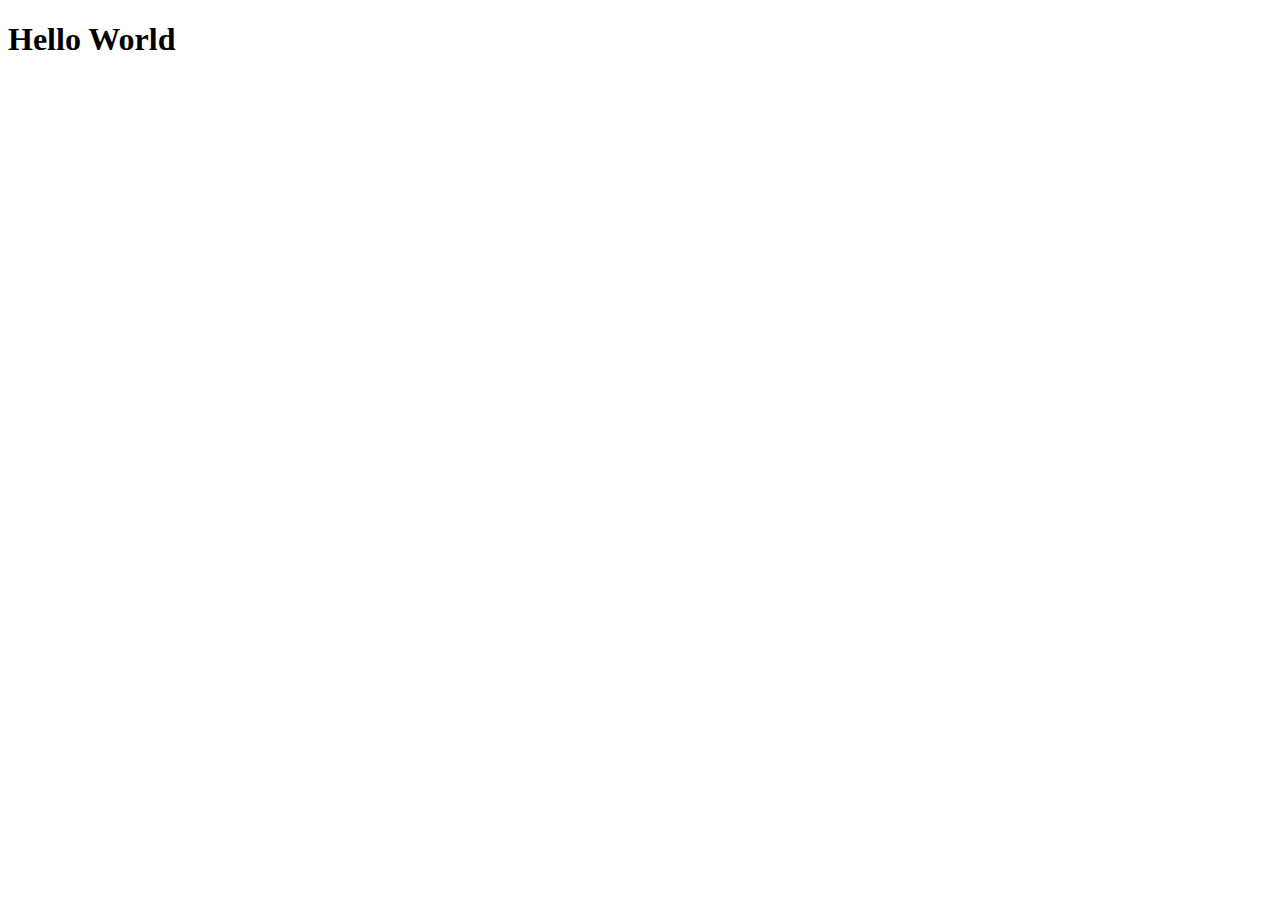
==== index.html @ 797b201e "setup index.html" ====
<!DOCTYPE html>
<html lang="en">
  <head>
    <meta charset="UTF-8" />
    <meta name="viewport" content="width=device-width, initial-scale=1.0" />

    <!-- Compressed CSS -->
    <!-- Foundation -->
    <link
      rel="stylesheet"
      href="https://cdn.jsdelivr.net/npm/foundation-sites@6.6.3/dist/css/foundation.min.css"
      integrity="sha256-ogmFxjqiTMnZhxCqVmcqTvjfe1Y/ec4WaRj/aQPvn+I="
      crossorigin="anonymous"
    />

    <!-- Custom CSS -->
    <link rel="stylesheet" href="./assets/styles/style.css" />

    <title>My Portfolio</title>
  </head>
  <body>
    <h1>Hello World</h1>
    <!-- Compressed JavaScript -->
    <!-- Foundation -->
    <script
      src="https://cdn.jsdelivr.net/npm/foundation-sites@6.6.3/dist/js/foundation.min.js"
      integrity="sha256-pRF3zifJRA9jXGv++b06qwtSqX1byFQOLjqa2PTEb2o="
      crossorigin="anonymous"
    ></script>

    <!-- jQuery -->
    <script src="https://cdnjs.cloudflare.com/ajax/libs/jquery/3.2.1/jquery.min.js"></script>

    <!--Day.js -->
    <script src="./assets/scripts/moment.min.js"></script>

    <!-- Custom Scripts -->
    <script src="./assets/scripts/script.js"></script>
  </body>
</html>
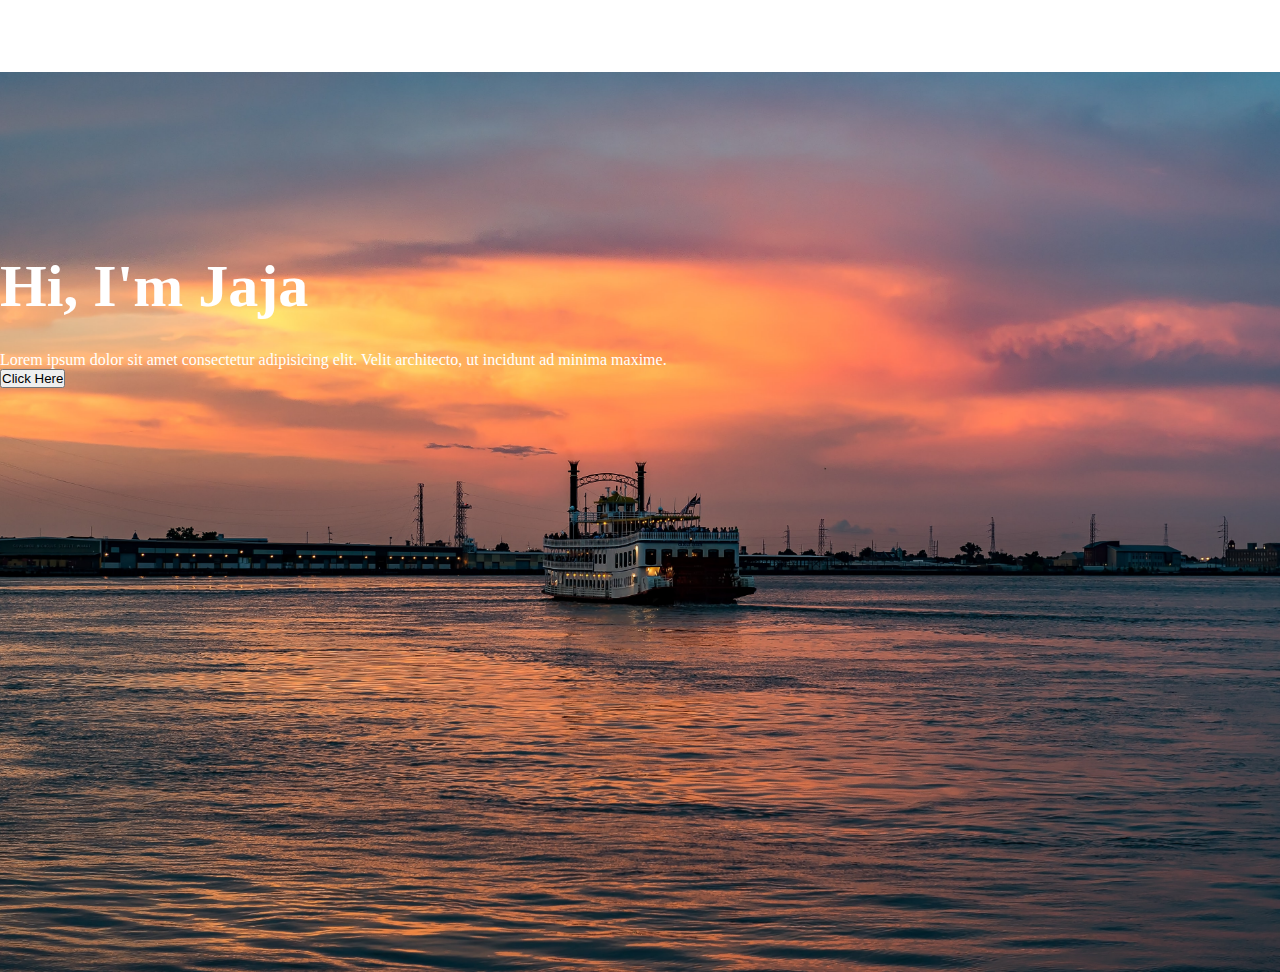
==== commit eb27b3dc: "add content to index.html" ====
--- a/index.html
+++ b/index.html
@@ -1,30 +1,85 @@
 <!DOCTYPE html>
 <html lang="en">
   <head>
-    <meta charset="UTF-8" />
-    <meta name="viewport" content="width=device-width, initial-scale=1.0" />
+    <!-- Required meta tags -->
+    <meta charset="utf-8" />
+    <meta
+      name="viewport"
+      content="width=device-width, initial-scale=1, shrink-to-fit=no"
+    />
 
-    <!-- Compressed CSS -->
-    <!-- Foundation -->
+    <!-- Bootstrap CSS -->
     <link
       rel="stylesheet"
-      href="https://cdn.jsdelivr.net/npm/foundation-sites@6.6.3/dist/css/foundation.min.css"
-      integrity="sha256-ogmFxjqiTMnZhxCqVmcqTvjfe1Y/ec4WaRj/aQPvn+I="
+      href="https://cdn.jsdelivr.net/npm/bootstrap@4.5.3/dist/css/bootstrap.min.css"
+      integrity="sha384-TX8t27EcRE3e/ihU7zmQxVncDAy5uIKz4rEkgIXeMed4M0jlfIDPvg6uqKI2xXr2"
+      crossorigin="anonymous"
+    />
+
+    <!-- Font Awesome -->
+    <link
+      rel="stylesheet"
+      href="https://cdnjs.cloudflare.com/ajax/libs/font-awesome/5.15.2/css/all.min.css"
+      integrity="sha512-HK5fgLBL+xu6dm/Ii3z4xhlSUyZgTT9tuc/hSrtw6uzJOvgRr2a9jyxxT1ely+B+xFAmJKVSTbpM/CuL7qxO8w=="
       crossorigin="anonymous"
     />
 
     <!-- Custom CSS -->
     <link rel="stylesheet" href="./assets/styles/style.css" />
 
-    <title>My Portfolio</title>
+    <title>Hello, world!</title>
   </head>
   <body>
-    <h1>Hello World</h1>
-    <!-- Compressed JavaScript -->
-    <!-- Foundation -->
+    <section id="header">
+      <nav class="navbar navbar-expand-lg fixed-top">
+        <button
+          class="navbar-toggler"
+          type="button"
+          data-toggle="collapse"
+          data-target="#navbarNavAltMarkup"
+          aria-controls="navbarNavAltMarkup"
+          aria-expanded="false"
+          aria-label="Toggle navigation"
+        >
+          <i class="fa fa-bars"></i>
+        </button>
+        <div class="collapse navbar-collapse" id="navbarNavAltMarkup">
+          <ul class="navbar-nav mx-auto">
+            <li class="nav-item">
+              <a class="nav-link" href="#">About</a>
+            </li>
+            <li class="nav-item">
+              <a class="nav-link" href="#">Portfolio</a>
+            </li>
+            <li class="nav-item">
+              <a class="nav-link" href="#">Contact</a>
+            </li>
+          </ul>
+        </div>
+      </nav>
+    </section>
+    <div class="jumbotron text-center">
+      <div class="intro">
+        <h1>Hi, I'm Jaja</h1>
+        <p
+          >Lorem ipsum dolor sit amet consectetur adipisicing elit. Velit
+          architecto, ut incidunt ad minima maxime.
+        </p>
+        <button type="button" class="btn btn-outline-light">Click Here</button>
+      </div>
+    </div>
+
+    <!-- Optional JavaScript; choose one of the two! -->
+
+    <!-- Option 1: jQuery and Bootstrap Bundle (includes Popper) -->
     <script
-      src="https://cdn.jsdelivr.net/npm/foundation-sites@6.6.3/dist/js/foundation.min.js"
-      integrity="sha256-pRF3zifJRA9jXGv++b06qwtSqX1byFQOLjqa2PTEb2o="
+      src="https://code.jquery.com/jquery-3.5.1.slim.min.js"
+      integrity="sha384-DfXdz2htPH0lsSSs5nCTpuj/zy4C+OGpamoFVy38MVBnE+IbbVYUew+OrCXaRkfj"
+      crossorigin="anonymous"
+    ></script>
+    <script
+      src="https://cdn.jsdelivr.net/npm/bootstrap@4.5.3/dist/js/bootstrap.bundle.min.js"
+      integrity="sha384-ho+j7jyWK8fNQe+A12Hb8AhRq26LrZ/JpcUGGOn+Y7RsweNrtN/tE3MoK7ZeZDyx"
       crossorigin="anonymous"
     ></script>
 
--- a/assets/styles/style.css
+++ b/assets/styles/style.css
@@ -0,0 +1,54 @@
+* {
+  margin: 0;
+  padding: 0;
+}
+
+/***********************************************/
+.jumbotron {
+  background: black;
+  background-image: url(/images/creole-queen.jpg);
+  min-height: 100vh;
+  background-size: cover;
+  background-position: center;
+  color: white;
+}
+
+.jumbotron h1 {
+  margin: 30px 0;
+  font-size: 60px;
+}
+
+.intro {
+  padding-top: 150px;
+}
+
+.navbar-nav a {
+  color: white;
+  margin: 0 20px;
+  margin-top: 20px;
+}
+
+.navbar-toggler {
+  color: white;
+  border: none;
+  outline: none !important;
+}
+
+.navbar-toggler .fa {
+  color: white;
+  font-size: 26px;
+}
+
+.nav-link:hover {
+  font-weight: 600;
+  border-bottom: 1px solid white;
+}
+
+#header .btn {
+  border: 1px solid white;
+  margin-top: 20px;
+  padding: 6px 26px;
+  font-size: 16px;
+}
+
+/****************************************************************/
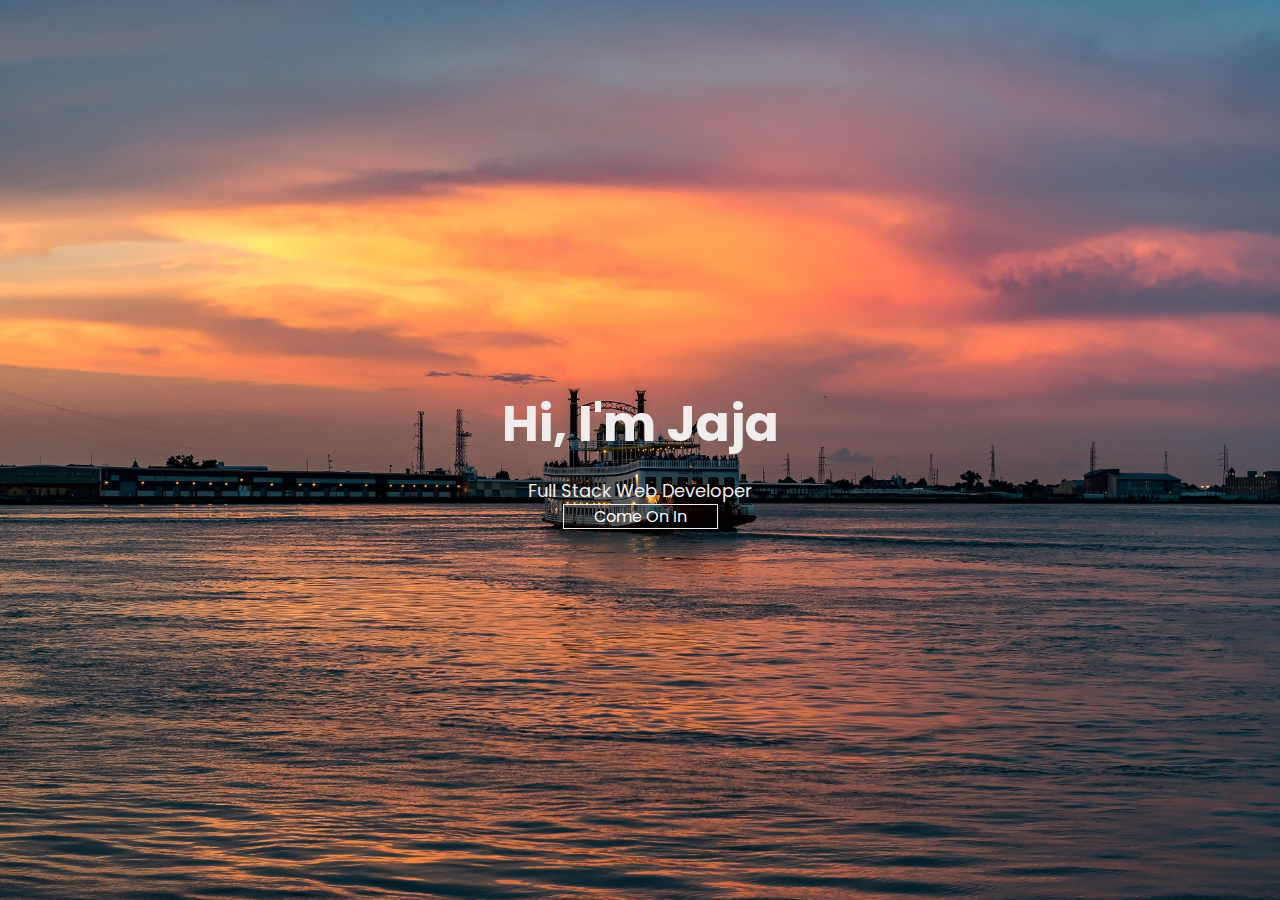
==== commit 5829db55: "Update pages" ====
--- a/index.html
+++ b/index.html
@@ -16,6 +16,13 @@
       crossorigin="anonymous"
     />
 
+    <!-- Google Fonts -->
+    <link rel="preconnect" href="https://fonts.gstatic.com" />
+    <link
+      href="https://fonts.googleapis.com/css2?family=Poppins:wght@200;300;400;500&display=swap"
+      rel="stylesheet"
+    />
+
     <!-- Font Awesome -->
     <link
       rel="stylesheet"
@@ -25,50 +32,19 @@
     />
 
     <!-- Custom CSS -->
-    <link rel="stylesheet" href="./assets/styles/style.css" />
+    <link rel="stylesheet" href="./assets/styles/intro-style.css" />
 
     <title>Hello, world!</title>
   </head>
   <body>
-    <section id="header">
-      <nav class="navbar navbar-expand-lg fixed-top">
-        <button
-          class="navbar-toggler"
-          type="button"
-          data-toggle="collapse"
-          data-target="#navbarNavAltMarkup"
-          aria-controls="navbarNavAltMarkup"
-          aria-expanded="false"
-          aria-label="Toggle navigation"
-        >
-          <i class="fa fa-bars"></i>
-        </button>
-        <div class="collapse navbar-collapse" id="navbarNavAltMarkup">
-          <ul class="navbar-nav mx-auto">
-            <li class="nav-item">
-              <a class="nav-link" href="#">About</a>
-            </li>
-            <li class="nav-item">
-              <a class="nav-link" href="#">Portfolio</a>
-            </li>
-            <li class="nav-item">
-              <a class="nav-link" href="#">Contact</a>
-            </li>
-          </ul>
-        </div>
-      </nav>
-    </section>
-    <div class="jumbotron text-center">
+    <div class="intro-container">
       <div class="intro">
         <h1>Hi, I'm Jaja</h1>
-        <p
-          >Lorem ipsum dolor sit amet consectetur adipisicing elit. Velit
-          architecto, ut incidunt ad minima maxime.
-        </p>
-        <button type="button" class="btn btn-outline-light">Click Here</button>
+        <p>Full Stack Web Developer </p>
+        <a href="./about.html" class="btn main-btn">Come On In</a>
+        <!-- <a href="./about.html" class="btn main-btn">Portfolio</a> -->
       </div>
     </div>
-
     <!-- Optional JavaScript; choose one of the two! -->
 
     <!-- Option 1: jQuery and Bootstrap Bundle (includes Popper) -->
--- a/assets/styles/intro-style.css
+++ b/assets/styles/intro-style.css
@@ -0,0 +1,60 @@
+* {
+  margin: 0;
+  padding: 0;
+  box-sizing: border-box;
+}
+
+body {
+  font-family: "Poppins", sans-serif;
+}
+
+a {
+  text-decoration: none;
+}
+
+a:link,
+a:visited {
+  color: white;
+}
+
+a:hover {
+  background: white;
+  color: black;
+}
+
+/* *  Content Style  * */
+
+.intro-container {
+  background: black;
+  background-image: url(/images/creole-queen.jpg);
+  background-size: cover;
+  background-position: center;
+  height: 100vh;
+  display: flex;
+  justify-content: center;
+  align-items: center;
+}
+
+.intro {
+  color: rgb(241, 237, 237);
+  margin: auto;
+  text-align: center;
+}
+
+.intro h1 {
+  font-size: 50px;
+  margin: 15px 0;
+}
+
+.intro p {
+  font-size: 18px;
+}
+
+.main-btn {
+  color: rgb(241, 237, 237);
+  border: 1px solid rgb(241, 237, 237);
+  padding-left: 30px;
+  padding-right: 30px;
+  /* margin: 10px; */
+  margin-top: 10px;
+}
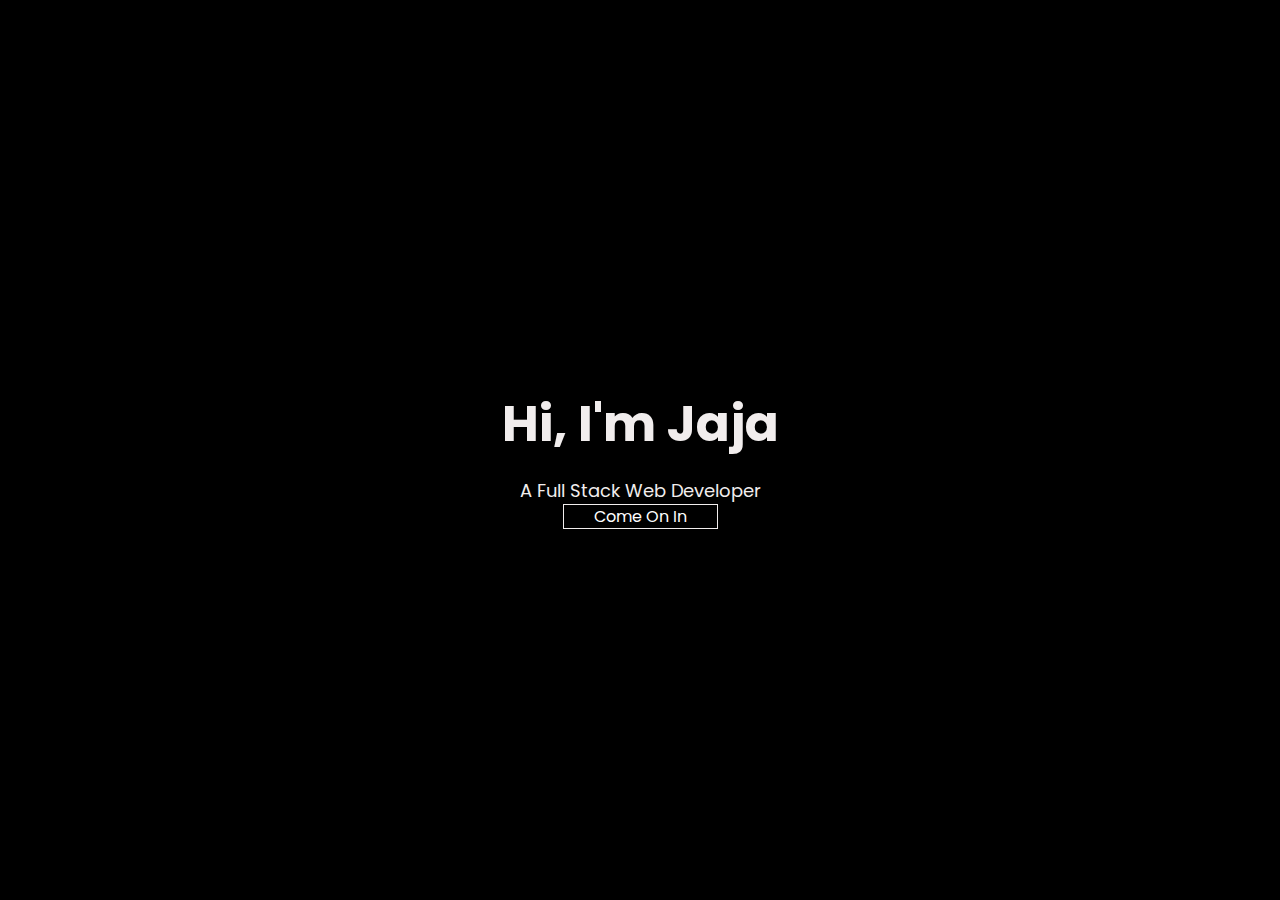
==== commit 1a06a9e4: "test commit" ====
--- a/index.html
+++ b/index.html
@@ -32,7 +32,7 @@
     />
 
     <!-- Custom CSS -->
-    <link rel="stylesheet" href="./assets/styles/intro-style.css" />
+    <link rel="stylesheet" href="./assets/styles/land-style.css" />
 
     <title>Hello, world!</title>
   </head>
@@ -40,7 +40,7 @@
     <div class="intro-container">
       <div class="intro">
         <h1>Hi, I'm Jaja</h1>
-        <p>Full Stack Web Developer </p>
+        <p>A Full Stack Web Developer </p>
         <a href="./about.html" class="btn main-btn">Come On In</a>
         <!-- <a href="./about.html" class="btn main-btn">Portfolio</a> -->
       </div>
--- a/assets/styles/land-style.css
+++ b/assets/styles/land-style.css
@@ -0,0 +1,62 @@
+* {
+  margin: 0;
+  padding: 0;
+  box-sizing: border-box;
+}
+
+body {
+  font-family: "Poppins", sans-serif;
+}
+
+a {
+  text-decoration: none;
+}
+
+a:link,
+a:visited {
+  color: white;
+}
+
+a:hover {
+  background: white;
+  color: black;
+}
+
+/* *  Content Style  * */
+
+.intro-container {
+  background: black;
+  background-image: url(/creole-queen.jpg);
+  background-size: cover;
+  background-position: center;
+  height: 100vh;
+  display: flex;
+  justify-content: center;
+  align-items: center;
+  border: 1px;
+  /* color: white; */
+}
+
+.intro {
+  color: rgb(241, 237, 237);
+  margin: auto;
+  text-align: center;
+}
+
+.intro h1 {
+  font-size: 50px;
+  margin: 15px 0;
+}
+
+.intro p {
+  font-size: 18px;
+}
+
+.main-btn {
+  color: rgb(241, 237, 237);
+  border: 1px solid rgb(241, 237, 237);
+  padding-left: 30px;
+  padding-right: 30px;
+  /* margin: 10px; */
+  margin-top: 10px;
+}
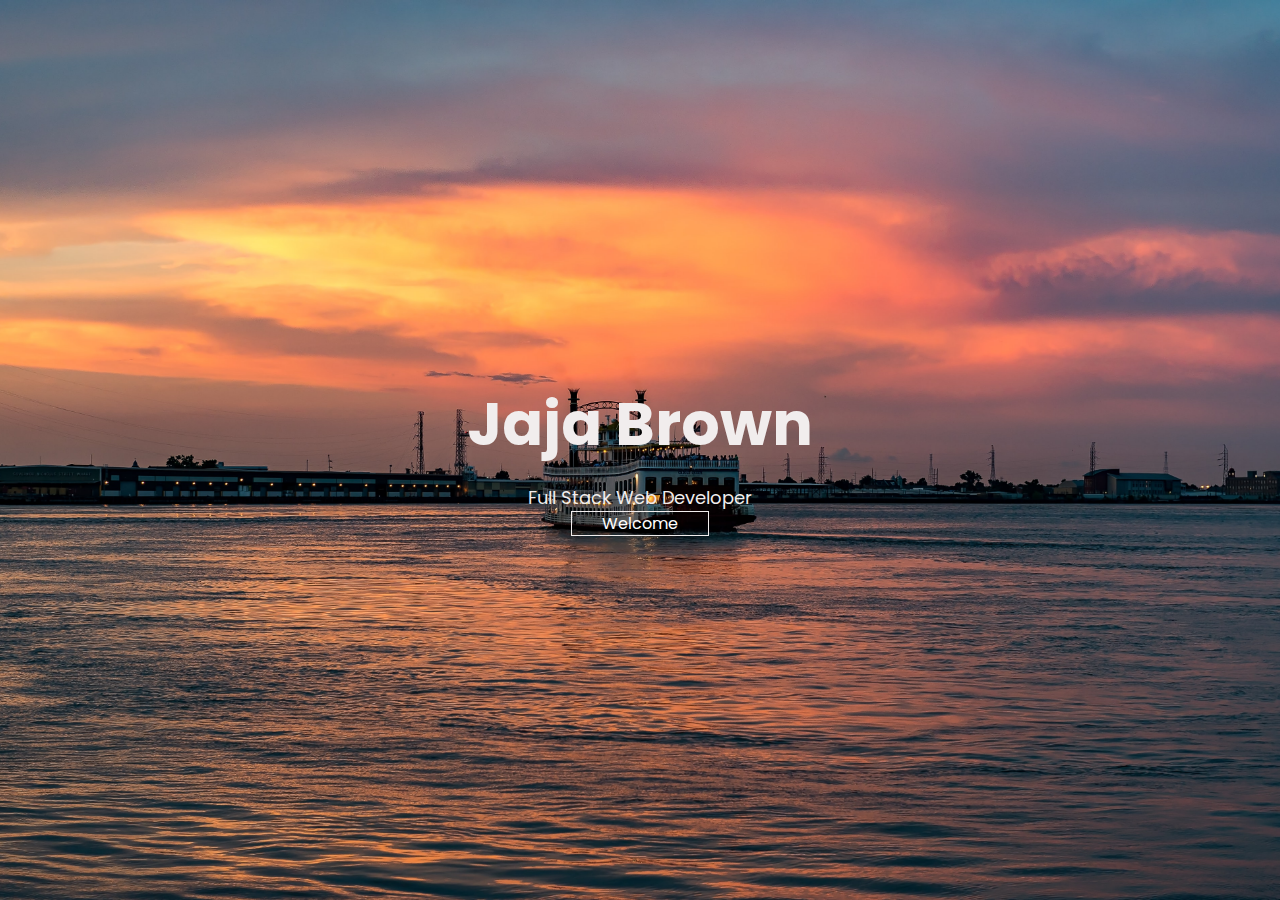
==== commit d3b3304b: "Update links" ====
--- a/index.html
+++ b/index.html
@@ -39,9 +39,9 @@
   <body>
     <div class="intro-container">
       <div class="intro">
-        <h1>Hi, I'm Jaja</h1>
-        <p>A Full Stack Web Developer </p>
-        <a href="./about.html" class="btn main-btn">Come On In</a>
+        <h1>Jaja Brown</h1>
+        <p>Full Stack Web Developer </p>
+        <a href="./about.html" class="btn main-btn">Welcome</a>
         <!-- <a href="./about.html" class="btn main-btn">Portfolio</a> -->
       </div>
     </div>
--- a/assets/styles/land-style.css
+++ b/assets/styles/land-style.css
@@ -26,7 +26,7 @@
 
 .intro-container {
   background: black;
-  background-image: url(/creole-queen.jpg);
+  background-image: url(/images/creole-queen.jpg);
   background-size: cover;
   background-position: center;
   height: 100vh;
@@ -44,7 +44,7 @@
 }
 
 .intro h1 {
-  font-size: 50px;
+  font-size: 60px;
   margin: 15px 0;
 }
 
